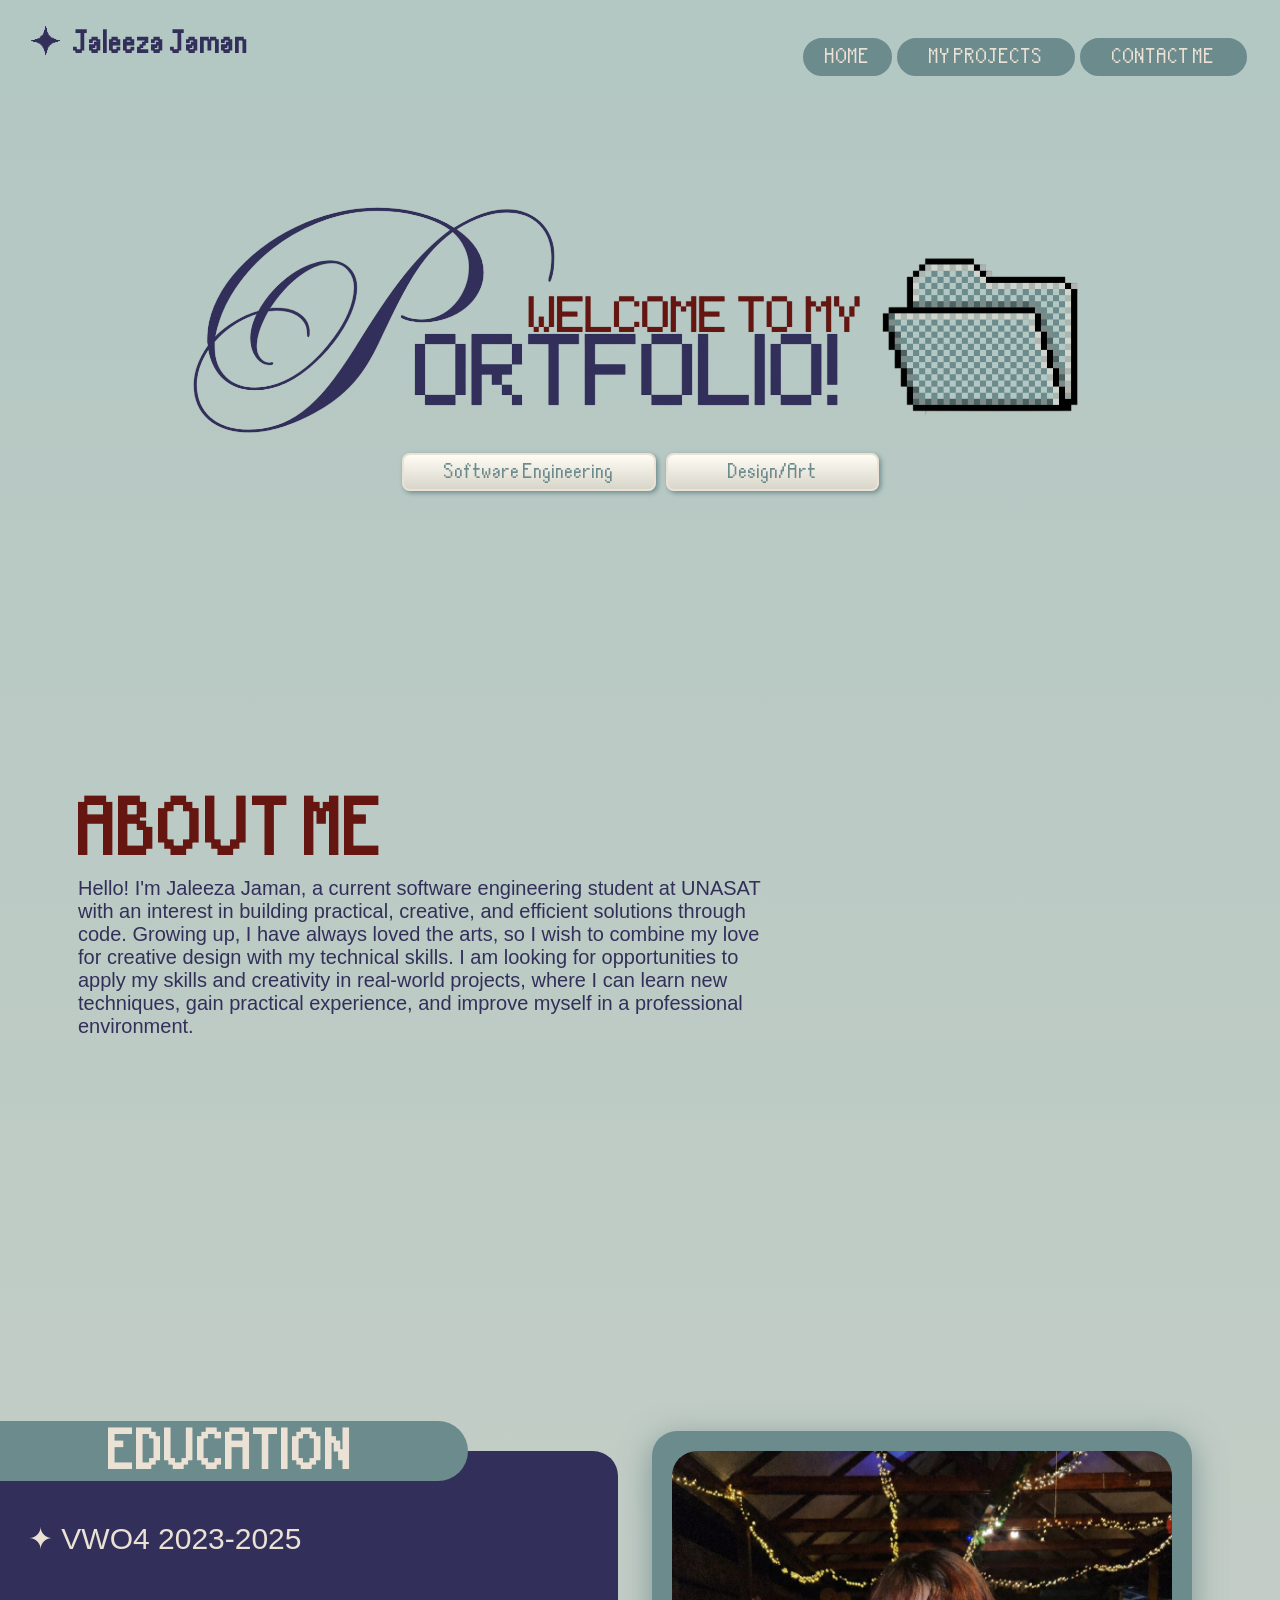
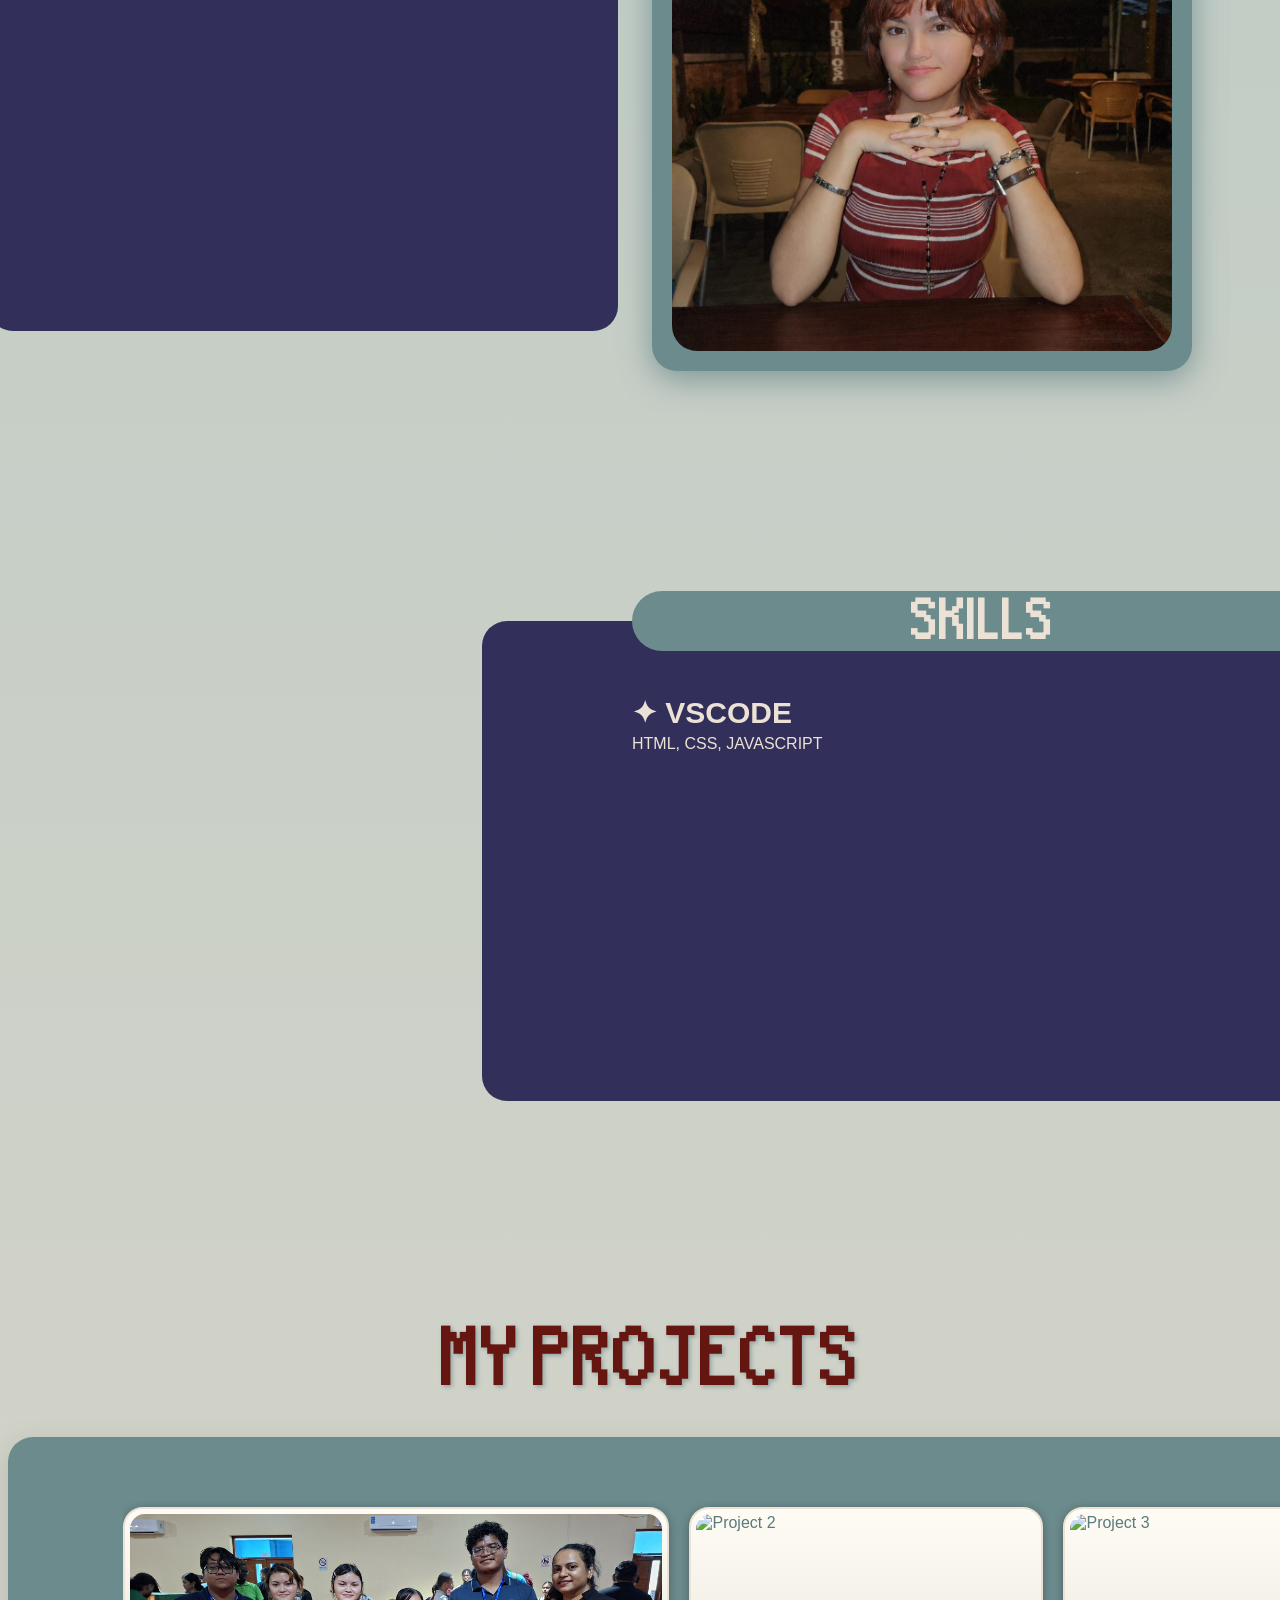
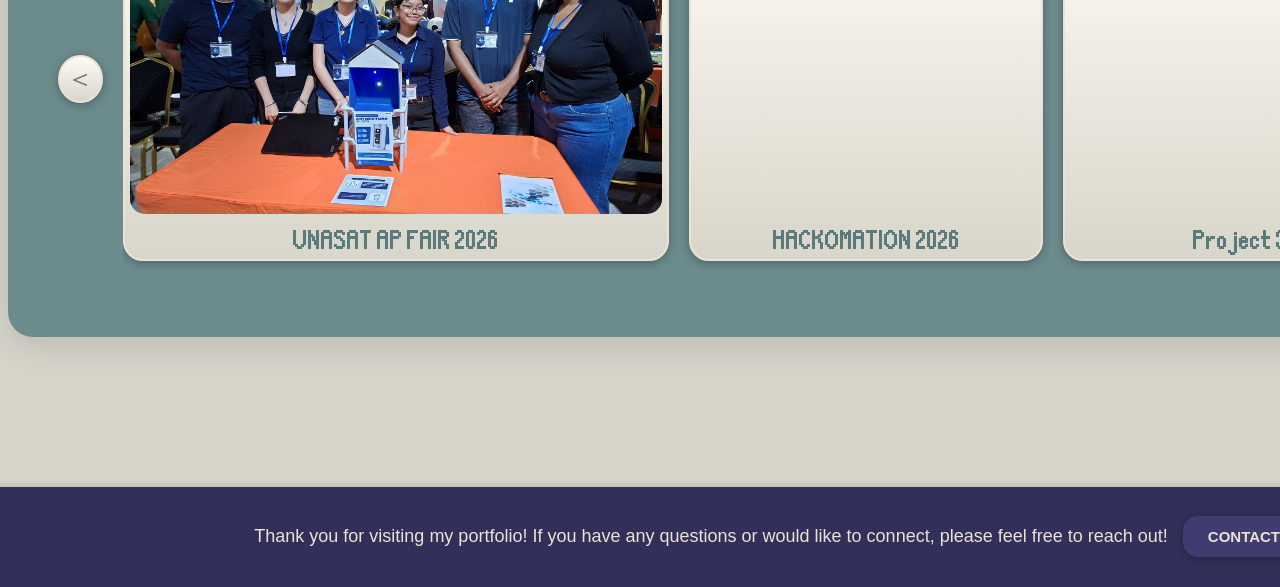
==== index.html @ 40716114 "final submission" ====
<!DOCTYPE html>
<html lang="en">
  <head>
    <meta charset="UTF-8" />
    <meta name="viewport" content="width=device-width, initial-scale=1.0" />
    <title>Portfolio</title>
    <link rel="stylesheet" href="css/main.css" />
  </head>
  <body>
    <div class="topbar"> Jaleeza Jaman 
      <img src="img/pixelstar.png" alt="star" id="top-image" />
      <button class="contacts" >CONTACT ME</button>
      <button class="projects">MY PROJECTS</button>
      <button class="Home">HOME</button>
    </div>

    <div class="container">
        <img src="img/title image.png" alt="title" class="titel-image" />
        <div class="button-group">
          <button class="button"> Software Engineering </button>
          <button class="button2"> Design/Art </button>
        </div>
      </div>
    
      <div class="about-me">
        <h2>ABOUT ME</h2>
        <p class="me-text">Hello! I'm Jaleeza Jaman, a current software engineering student at UNASAT
           with an interest in building practical, creative, and efficient solutions through code. Growing up, I have always loved the arts, so I wish to
          combine my love for creative design with my technical skills. I am looking for opportunities to apply my skills and creativity in real-world projects, where
        I can learn new techniques, gain practical experience, and improve myself in a professional environment. </p>
      </div>

      <div class="me-pic">  
        <img alt="profile" src="img/profile.jpg" class="profile-pic"> 
      </div>

      <div class="edu-text"> 
       <p> ✦ VWO4 2023-2025 </p>
      </div>

      <div class="education">
        <div class="education-title">
          <h2>EDUCATION</h2>
        </div>
      </div>

       <div class="skills-list">
          </div>

      <div class="skills">
        <div class="skills-title">
          <h2>SKILLS</h2>
        </div>
        <h2 class="skills-text">✦ VSCODE </h2>
        <p class="skills-description">HTML, CSS, JAVASCRIPT</p>
      </div>

      <div class="projects-title">
        <h2>MY PROJECTS</h2>
      </div>
      <div class="projects-block">
        <div class="projects-gallery">
          <button class="project-arrow left" aria-label="Scroll left">＜</button>
          <div class="projects-scroll" id="projectsScroll">
            <a class="project-card" href="projects.html">
              <img src="img/APfairggroup.jpeg" alt="Project 1" />
              <div class="project-label">UNASAT AP FAIR 2026</div>
            </a>
            <a class="project-card" href="projects.html">
              <img alt="Project 2" />
              <div class="project-label">HACKOMATION 2026</div>
            </a>
            <a class="project-card" href="projects.html">
              <img alt="Project 3" />
              <div class="project-label">Project 3</div>
            </a>
            <a class="project-card" href="projects.html">
              <img alt="Project 4" />
              <div class="project-label">Project 4</div>
            </a>
          </div>
          <button class="project-arrow right" aria-label="Scroll right">＞</button>
        </div>
      </div>

      <div class="end-home"> 
        <p class="end-text">Thank you for visiting my portfolio! If you have any questions or would like to connect, please feel free to reach out!</p>
        <button class="end-button">CONTACT ME</button>
      </div>
  </body>

  <script src="js/main.js"></script>
</html>
---- css/main.css ----
@font-face {
  font-family: pixelfont;
  src: url(../fonts/retropix.otf/retropix.otf);
  font-weight: normal;
  font-style: normal;
}

body {
  background: linear-gradient(#b3c7c3, #d8d5ca);
  background-repeat: no-repeat;
  background-color: #ece1d5;
  overflow-x: hidden;
}

.topbar {
  color: #32305a;
  font-size: 30px;
  padding: 20px;
  border-radius: 10px;
  font-family: pixelfont; 
  font-weight: bold;
}

.contacts {
  background-color:#6c8b8d;
  color: #ece1d5;
  border: 2px solid #6c8b8d;
  border-radius: 50px;
  padding: 6px 30px;
  margin-top: 10px;
  margin-right: 5px;
  font-family: pixelfont;
  font-size: 20px;
  float: right;
  user-select: none;
}

.projects {
  background-color:#6c8b8d;
  color: #ece1d5;
  border: 2px solid #6c8b8d;
  border-radius: 50px;
  padding: 6px 30px;
  margin-top: 10px;
  margin-right: 5px;
  font-family: pixelfont;
  font-size: 20px;
  float: right;
  user-select: none;
}

.Home {
  background-color:#6c8b8d;
  color: #ece1d5;
  border: 2px solid #6c8b8d;
  border-radius: 50px;
  padding: 6px 20px;
  margin-top: 10px;
  margin-right: 5px;
  font-family: pixelfont;
  font-size: 20px;
  float: right;
  user-select: none;
}

.contacts:hover {
  background-color: #5a7a7c;
}

.projects:hover {
  background-color: #5a7a7c;
}

.Home:hover {
  background-color: #5a7a7c;
}

#top-image {
  width: 35px;
  height: auto;
  float: left;
  margin-right: 10px;
  margin-top: -5px;
}

.titel-image {
  width: 900px;
  height: auto;
  margin-top: -10px;
  display: block;
  margin: 0 auto -10px auto;
}

.container {
  background: transparent no repeat center center;
  display: flex;
  flex-direction: column;
  justify-content: center;
  align-items: center;
  gap: 20px;
  height: 50vh;
  text-align: center;
  padding: 20px;
  margin-top: 20px;
}

.button-group {
  display: flex;
  gap: 10px;
  justify-content: center;
}

.button {
  background: linear-gradient(#fffcf5,#d8d5ca);
  color: #6c8b8d;
  border: 2px solid #ece1d5;
  border-radius: 8px ;
  padding: 6px 40px;
  margin: 0;
  font-family: pixelfont;
  font-size: 20px;
  box-shadow: #6c8b8d 2px 2px 5px;
  user-select: none;
  transition: transform 0.3s ease, box-shadow 0.3s ease;
}

.button:hover {
  transform: translateY(-5px);
  box-shadow: 0 12px 40px rgba(0, 0, 0, 0.18);
}

.button2:hover {
  transform: translateY(-5px);
  box-shadow: 0 12px 40px rgba(0, 0, 0, 0.18);
}

.button2 {
  background: linear-gradient(#fffcf5,#d8d5ca);
  color: #6c8b8d;
  border: 2px solid #ece1d5;
  border-radius: 8px ;
  padding: 6px 60px;
  margin: 0;
  font-family: pixelfont;
  font-size: 20px;
  box-shadow: #6c8b8d 2px 2px 5px;
  user-select: none;
  transition: transform 0.3s ease, box-shadow 0.3s ease;
}

.button2:hover {
  transform: translateY(-8px);
  box-shadow: 0 12px 40px rgba(0, 0, 0, 0.18);
}

.about-me {
  background: transparent no repeat center center;
  color: #651610;
  font-size: 50px;
  padding: 20px;
  border-radius: 10px;
  font-family: pixelfont; 
  font-weight: normal;
  margin-left: 50px;
  margin-top: 120px;
  margin-bottom: 100px; 
  height: 400px;
  width: 700px;
  float: left;
}

.me-text {
  font-size: 20px;
  color: #32305a;
  margin-top: -60px;
  font-family:'Franklin Gothic Medium', 'Arial Narrow', Arial, sans-serif;
}

.me-pic {
  background-color: #6c8b8d;
  width: 500px;
  height: 500px;
  margin-top: 180px;
  margin-right: 80px;
  padding: 20px;
  border-radius: 25px;
  float: right;
  box-shadow: 0 8px 32px #5a7a7cac;
}

.profile-pic {
  width: 100%;
  height: 100%;
  object-fit: cover;
  border-radius: 25px;
}

.education {
  background-color:#6c8b8d;
  color: #651610;
  font-size: 50px;
  border-radius: 100px;
  font-family: pixelfont; 
  margin-top: 170px;
  margin-left: -650px;
  width: 500px;
  height: 60px;
  float: left;
  position: relative;
  z-index: 1;
}

.education-title {
  font-size: 35px;
  color: #ece1d5;
  margin-top: -40px;
  margin-left: 140px;
  font-family: pixelfont;
}

.edu-text {
 background-color: #32305a;
 font-size: 30px;
  margin-top: 200px;
  margin-left: -20px;
  margin-bottom: 150px;
  width: 550px;
  height: 400px;
  border-radius: 25px;
  font-family:'Franklin Gothic', 'Arial Narrow', Arial, sans-serif;
  position: relative;
  z-index: 1;
  float: left;
  color:#ece1d5;
  padding: 40px;
}

.skills {
  background-color:#6c8b8d;
  color: #651610;
  font-size: 50px;
  border-radius: 100px;
  font-family: pixelfont; 
  margin-top: 110px;
  margin-right: -850px;
  width: 700px;
  height: 60px;
  float: right;
  position: relative;
  z-index: 1;
}

.skills-title {
  font-size: 35px;
  color: #ece1d5;
  margin-top: -40px;
  text-align: center;
  font-family: pixelfont;
}

.skills-list {
  background-color: #32305a;
 font-size: 30px;
  margin-top: 140px;
  margin-right: -40px;
  margin-bottom: 150px;
  width: 750px;
  height: 400px;
  border-radius: 25px;
  font-family:'Franklin Gothic', 'Arial Narrow', Arial, sans-serif;
  position: relative;
  z-index: 1;
  float: right;
  color:#ece1d5;
  padding: 40px;
}

.skills-text {
  font-size: 30px;
  color: #ece1d5;
  margin-top: 40px;
  font-family:'Franklin Gothic', 'Arial Narrow', Arial, sans-serif;
}

.skills-description {
  font-size: 16px;
  color: #ece1d5;
  margin-top: -20px;
  font-family:'Franklin Gothic', 'Arial Narrow', Arial, sans-serif;
}

.projects-block {
  clear: both;
 background-color: #6c8b8d;
  color: #ece1d5;
  width: 180vh;
  height: 400px;
  margin-top: 10px;
  margin-bottom: 150px;
  margin-left: auto;
  margin-right: auto;
  padding: 50px;
  border-radius: 25px;
  font-family:'Franklin Gothic', 'Arial Narrow', Arial, sans-serif;
   box-shadow: 0 8px 32px rgba(0, 0, 0, 0.12);
  transition: transform 0.3s ease, box-shadow 0.3s ease;
}

.projects-block:hover {
  transform: translateY(-8px);
  box-shadow: 0 12px 40px rgba(0, 0, 0, 0.18);
}

.projects-title {
  background: transparent no repeat center center;
  width: 100%;
  font-size: 50px;
  padding: 10px;
  color: #651610;
  font-family: pixelfont;
  font-weight: bold;
  margin-top: 150px;
  margin-bottom: -50px;
  text-align: center;
  display: flex;
  align-items: center;
  justify-content: center;
  text-shadow: 2px 2px 4px #6c8b8d9f;
}


.projects-gallery {
  display: flex;
  align-items: center;
  gap: 20px;
}

.projects-scroll {
  display: flex;
  gap: 20px;
  overflow-x: auto;
  padding-bottom: 10px;
  scroll-snap-type: x mandatory;
  scroll-behavior: smooth;
  -ms-overflow-style: none;
  scrollbar-width: none;
}

.projects-scroll::-webkit-scrollbar {
  display: none;
}

.project-card {
  min-width: 350px;
  height: 350px;
  flex: 0 0 auto;
  background: linear-gradient(#fffcf5,#d8d5ca);
  border-radius: 20px;
  overflow: hidden;
  text-decoration: none;
  color: #5a7a7c;
  scroll-snap-align: start;
  margin-top: 20px;
   box-shadow: 0 2px 10px rgba(0, 0, 0, 0.3);
   border: 2px solid #ece1d5;
   transition: transform 0.3s ease, box-shadow 0.3s ease;
}

.project-card:hover {
  transform: translateY(-8px);
  box-shadow: 0 12px 40px rgba(0, 0, 0, 0.18);
}


.project-card img {
  width: auto;
  height: 300px;
  object-fit: cover;
  display: block;
  padding: 5px;
  border-radius: 20px;
}

.project-label {
  padding: 10px;
  font-size: 24px;
  font-family: 'Franklin Gothic Medium', 'Arial Narrow', Arial, sans-serif;
  text-align: center;
  font-family: pixelfont;
  font-weight: bold;
}

.project-arrow {
  background: linear-gradient(#fffcf5,#d8d5ca);
  color: #5a7a7c;
  border: none;
  border-radius: 50%;
  width: 48px;
  height: 48px;
  cursor: pointer;
  font-size: 28px;
  display: inline-flex;
  align-items: center;
  justify-content: center;
  text-align: center;
  transition: transform 0.2s ease, background-color 0.2s ease;
 box-shadow: 0 2px 10px rgba(0, 0, 0, 0.3);
 border: 2px solid #ece1d5;
}

.project-arrow:hover {
  transform: scale(1.05);
  background: linear-gradient(#fffcf5,#d8d5ca);
}

/* Footer styling */
.end-home {
  width: 1600px; 
  height: 80px;          
  background-color: #32305a; 
  color: #ece1d5;           
  text-align: left;   
  padding: 10px 0;     
  font-size: 18px;
  font-family: 'Franklin Gothic Medium', 'Arial Narrow', Arial, sans-serif;
  display: flex;         
  justify-content: center;
  align-items: center;    
  gap: 15px; 
  margin-bottom: -10px;
  margin-left: -15px;
  margin-right: -15px;
  box-shadow: 0 2px 10px rgba(0, 0, 0, 0.3);
}

.end-home p {
  margin: 0;             
}

.end-button {
  background-color: #3f3d6f;
  color: #ece1d5;
  padding: 12px 25px;
  border: none;
  border-radius: 15px;
  font-weight: bold;
  font-size: 15px;
  cursor: pointer;
  font-family: 'Franklin Gothic Medium', 'Arial Narrow', Arial, sans-serif;
  transition: transform 0.2s ease, background-color 0.2s ease;
  box-shadow: 0 2px 10px rgba(0, 0, 0, 0.3);
}

.end-button:hover {
  transform: scale(1.05);
  background: #22213e;
}
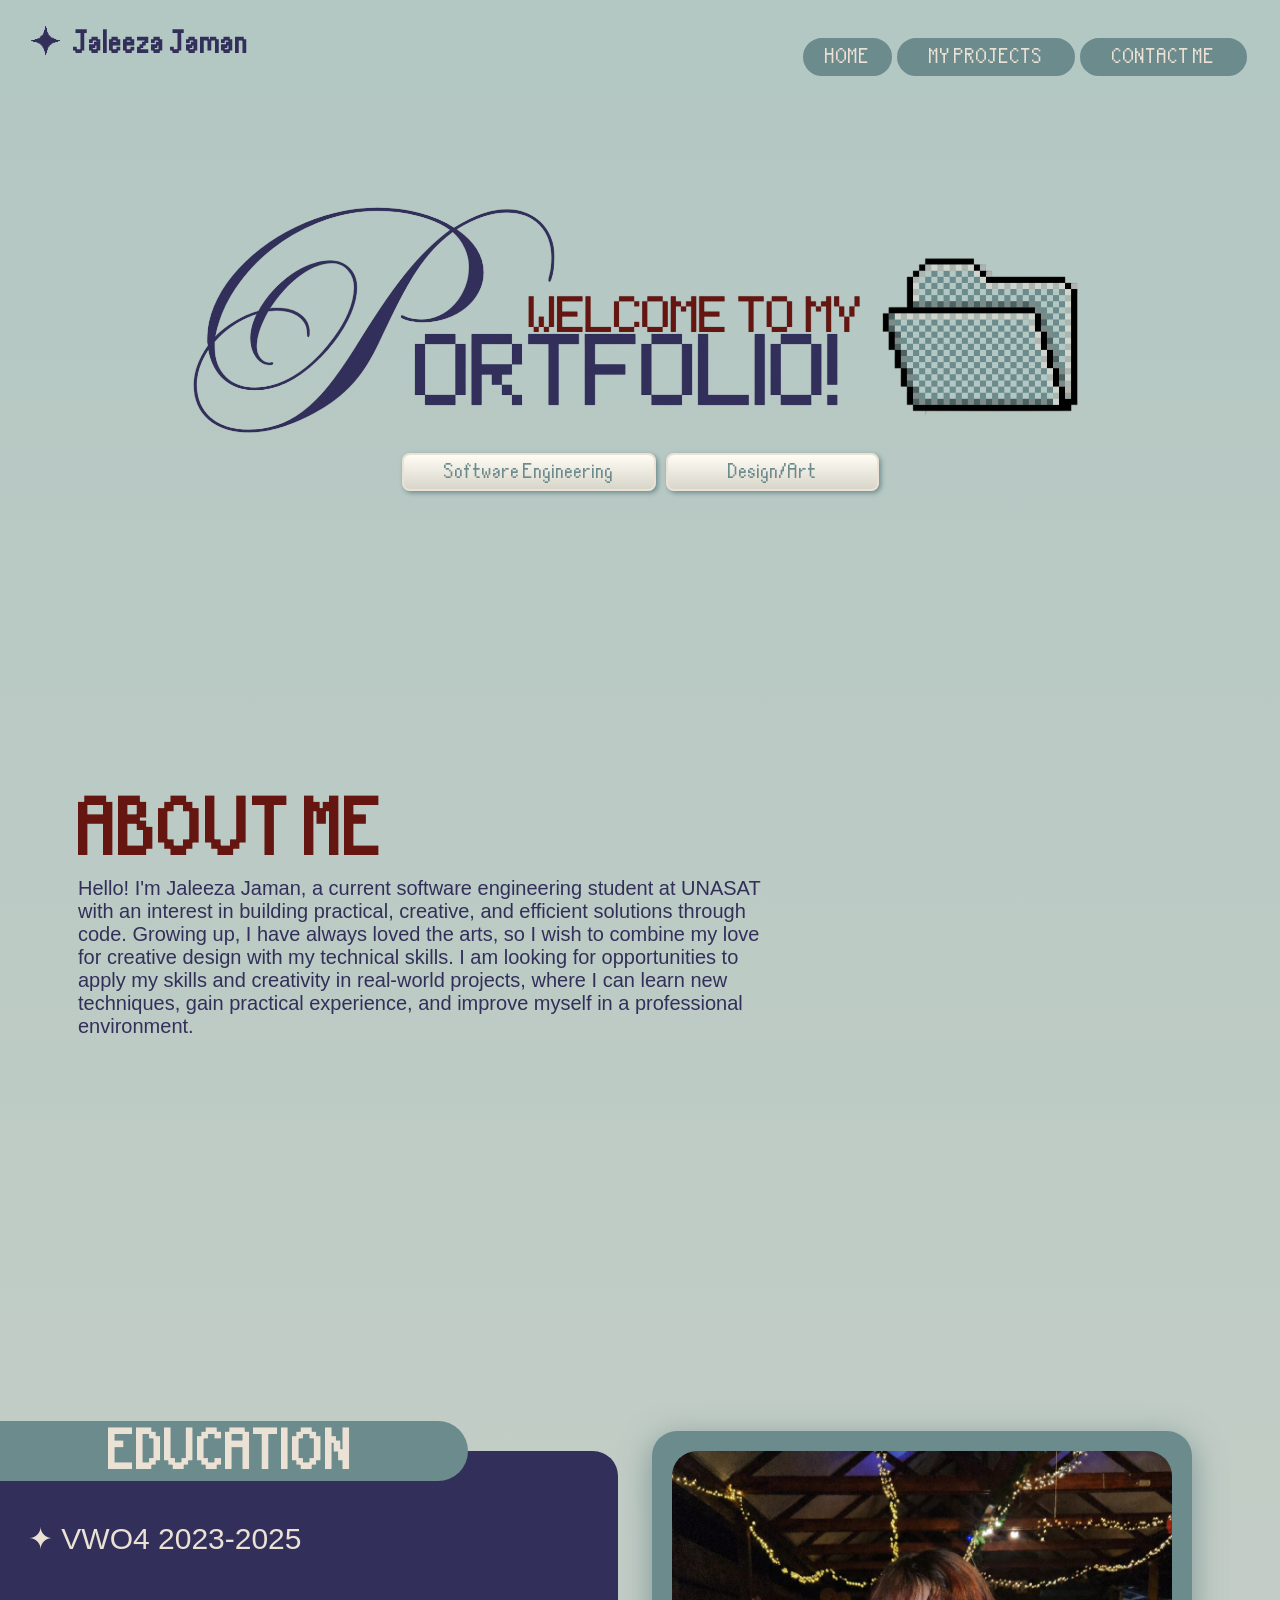
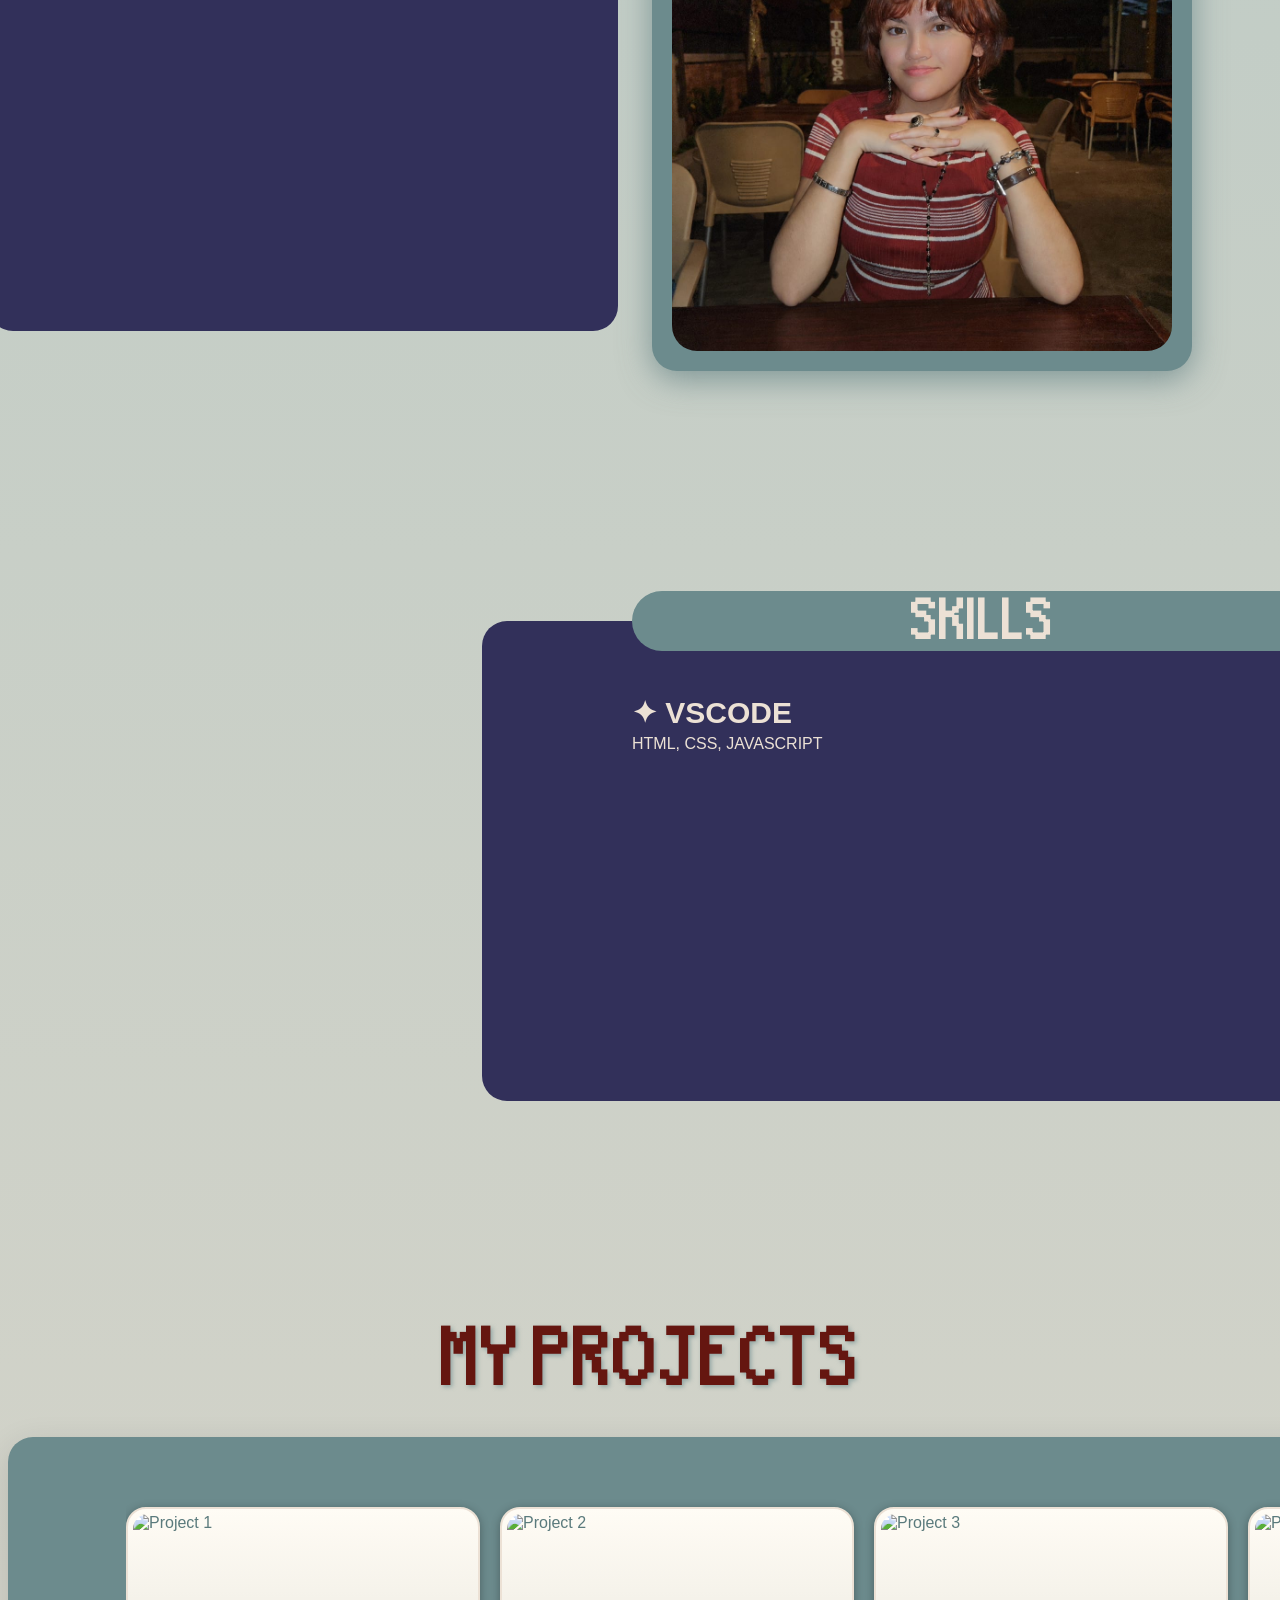
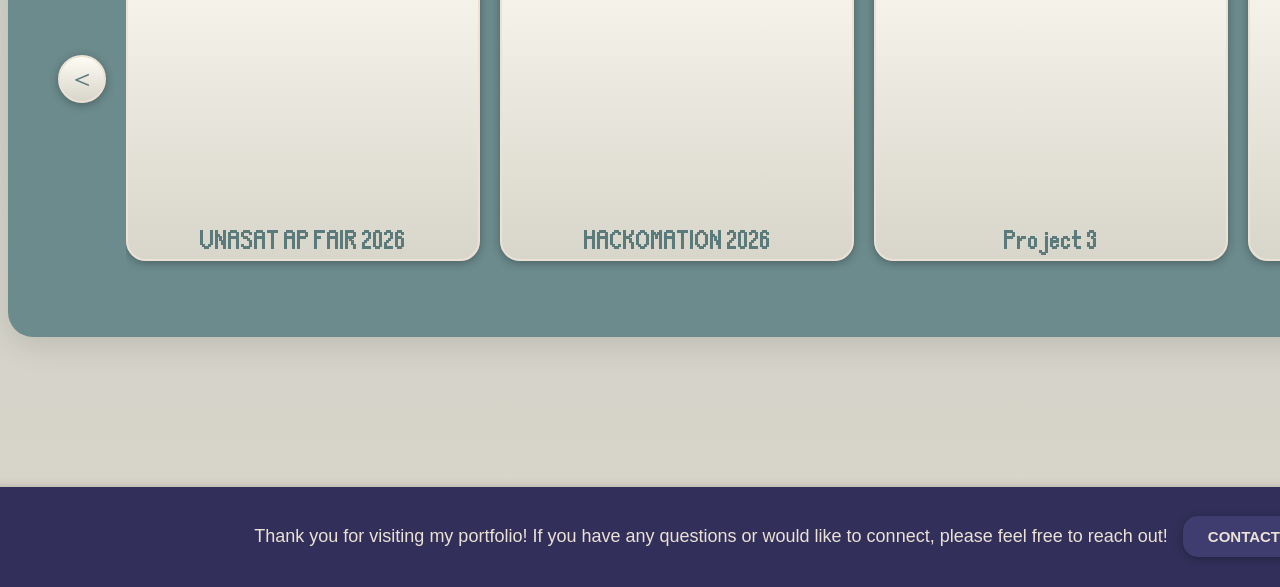
==== commit 3db6d09f: "final submission pt 2" ====
--- a/index.html
+++ b/index.html
@@ -15,7 +15,7 @@
     </div>
 
     <div class="container">
-        <img src="img/title image.png" alt="title" class="titel-image" />
+        <img src="img/title-image.png" alt="title" class="titel-image" />
         <div class="button-group">
           <button class="button"> Software Engineering </button>
           <button class="button2"> Design/Art </button>
@@ -63,7 +63,7 @@
           <button class="project-arrow left" aria-label="Scroll left">＜</button>
           <div class="projects-scroll" id="projectsScroll">
             <a class="project-card" href="projects.html">
-              <img src="img/APfairggroup.jpeg" alt="Project 1" />
+              <img src="img/apfairggroup.jpeg" alt="Project 1" />
               <div class="project-label">UNASAT AP FAIR 2026</div>
             </a>
             <a class="project-card" href="projects.html">
